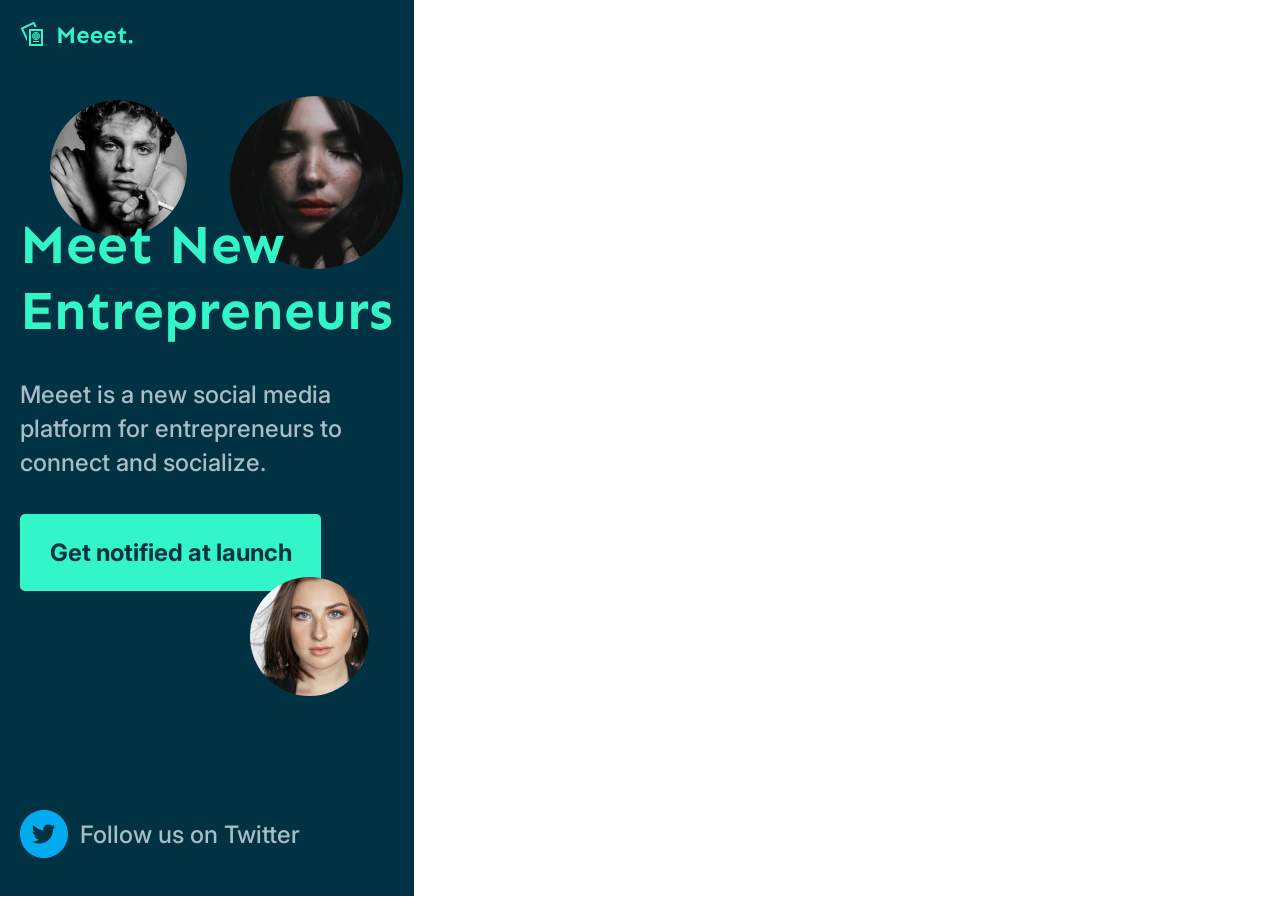
==== project-meet-template/index.html @ 6c4351af "git local" ====
<!DOCTYPE html>
<html lang="pt-br">

<head>
    <meta charset="UTF-8">
    <meta http-equiv="X-UA-Compatible" content="IE=edge">
    <meta name="viewport" content="width=device-width, initial-scale=1.0">
    <link rel="preconnect" href="https://fonts.googleapis.com">
    <link rel="preconnect" href="https://fonts.googleapis.com">
    <link rel="preconnect" href="https://fonts.gstatic.com" crossorigin>
    <link href="https://fonts.googleapis.com/css2?family=Inter:wght@500;700&family=Sen:wght@700&display=swap"
        rel="stylesheet">
    <link rel="stylesheet" href="./style.css">
    <title>Document</title>
</head>

<body>

    <div class="container">

        <div class="logo">
            <img src="./Assets/Logo.svg" alt="Logo do site">
        </div>

        <div class="img-1">
            <img src="./Assets/Homem.svg" alt="foto de um homem">
        </div>

        <div class="img-2">
            <img src="./Assets/Mulher-de-cabelo-preto.svg" alt="foto de uma mulher">
        </div>

        <p class="first-paragraph">Meet New Entrepreneurs</p>

        <p class="second-paragraph">Meeet is a new social media platform for entrepreneurs to connect and socialize.</p>

        <button class="button" type="button">Get notified at launch</button>

        <div class="img-3">
            <img src="./Assets/Mulher branca.svg" alt="foto de outra mulher">
        </div>

        <div class="img-4">
            <img src="./Assets/Twitter.svg" alt="foto do Twitter">
        </div>

        <p class="third-paragraph">Follow us on Twitter</p>










    </div>

</body>

</html>
---- project-meet-template/style.css ----
* {
    margin: 0;
    padding: 0;
    box-sizing: border-box;
}

.container {
    position: relative;
    width: 414px;
    height: 896px;
    background: #013243;

}

.logo {
    position: absolute;
    width: 114px;
    height: 29px;
    left: 20px;
    top: 20px;
    font-family: Sen;
    font-style: normal;
    font-weight: bold;
    font-size: 24px;
    line-height: 29px;
    color: #32F5C8;

}

.img-1 {

    width: 60px;
    height: 60px;
    margin-top: 100px;
    margin-left: 50px;
    margin-right: 243px;
    position: absolute;
}

.img-2 {
    position: absolute;
    width: 86, 5px;
    height: 86, 5px;
    margin-top: 96px;
    margin-left: 230px;
    margin-right: 7px;
}

.first-paragraph {

    font-family: Sen;
    font-style: normal;
    font-weight: bold;
    font-size: 55px;
    line-height: 66px;
    color: #32F5C8;
    text-align: left;
    position: absolute;
    margin: 212px 20px 0 20px;


}

.second-paragraph {
    font-family: Inter;
    font-style: normal;
    font-weight: 500;
    font-size: 24px;
    line-height: 34px;
    color: #A9BDC6;
    margin: 378px 20px 0 20px;
    position: absolute;

}

.button {
    position: absolute;
    width: 301px;
    height: 77px;
    left: 20px;
    top: 514px;
    background: #32F5C8;
    border-radius: 5px;
    font-family: Inter;
    font-style: normal;
    font-weight: bold;
    font-size: 24px;
    line-height: 29px;
    color: #013243;
    border: none;
    cursor: pointer;
}

button:hover {
    background-color: #00FFFF;
}

.img-3 {
    position: absolute;
    width: 190px;
    height: 190px;
    margin-top: 577px;
    margin-left: 250px;
}

.img-4 {
    position: absolute;
    width: 48px;
    height: 48px;
    margin-top: 810px;
    margin-left: 20px;
}

.third-paragraph {
    position: absolute;
    font-family: Inter;
    font-style: normal;
    font-weight: 500;
    font-size: 24px;
    line-height: 29px;
    color: #A9BDC6;
    margin-top: 820px;
    margin-left: 80px;

}
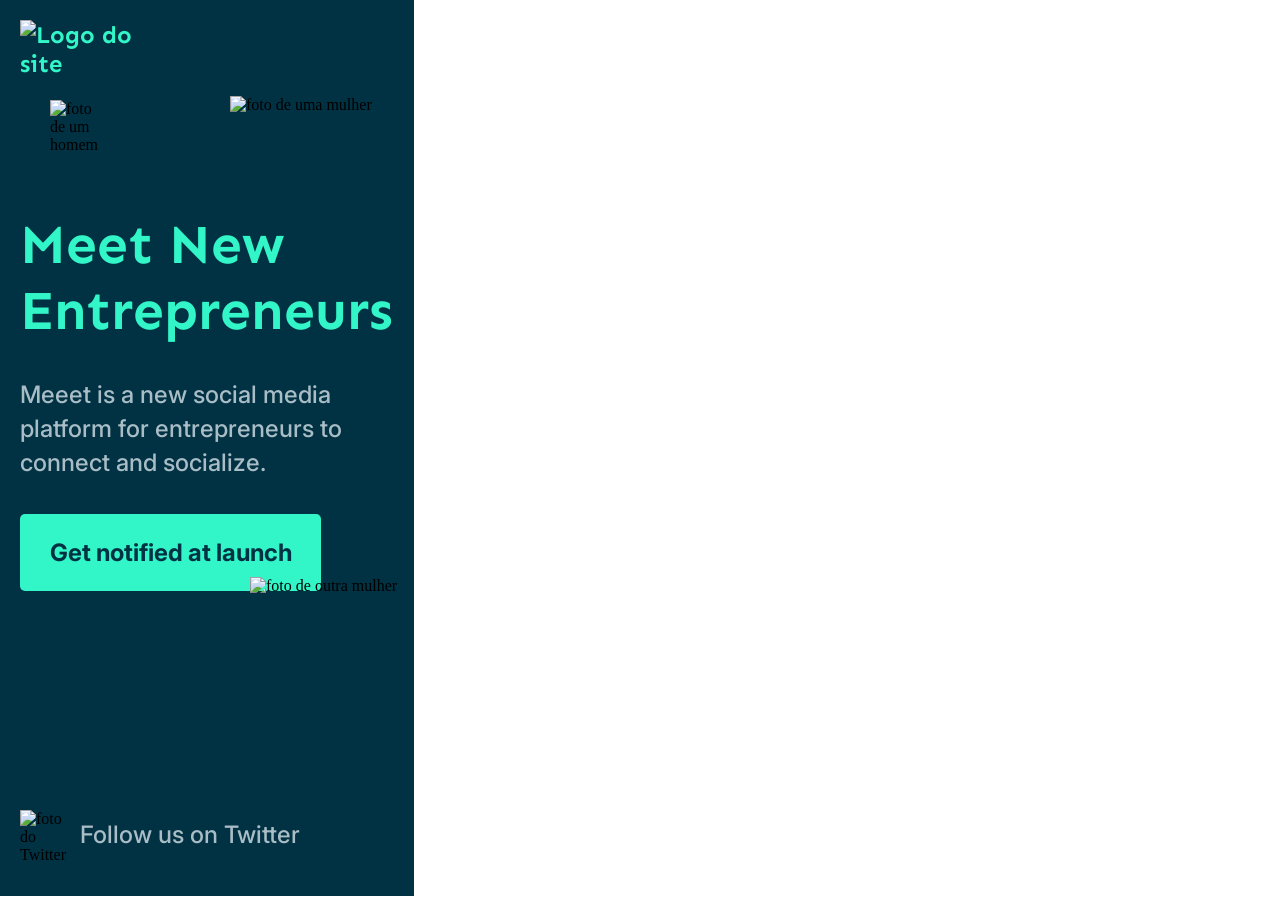
==== commit 97a1fbbb: "alteração 3" ====
--- a/project-meet-template/index.html
+++ b/project-meet-template/index.html
@@ -19,15 +19,15 @@
     <div class="container">
 
         <div class="logo">
-            <img src="./Assets/Logo.svg" alt="Logo do site">
+            <img src="./img/Logo.svg" alt="Logo do site">
         </div>
 
         <div class="img-1">
-            <img src="./Assets/Homem.svg" alt="foto de um homem">
+            <img src="./img/Homem.svg" alt="foto de um homem">
         </div>
 
         <div class="img-2">
-            <img src="./Assets/Mulher-de-cabelo-preto.svg" alt="foto de uma mulher">
+            <img src="./img/Mulher-de-cabelo-preto.svg" alt="foto de uma mulher">
         </div>
 
         <p class="first-paragraph">Meet New Entrepreneurs</p>
@@ -37,11 +37,11 @@
         <button class="button" type="button">Get notified at launch</button>
 
         <div class="img-3">
-            <img src="./Assets/Mulher branca.svg" alt="foto de outra mulher">
+            <img src="./img/Mulher branca.svg" alt="foto de outra mulher">
         </div>
 
         <div class="img-4">
-            <img src="./Assets/Twitter.svg" alt="foto do Twitter">
+            <img src="./img/Twitter.svg" alt="foto do Twitter">
         </div>
 
         <p class="third-paragraph">Follow us on Twitter</p>
